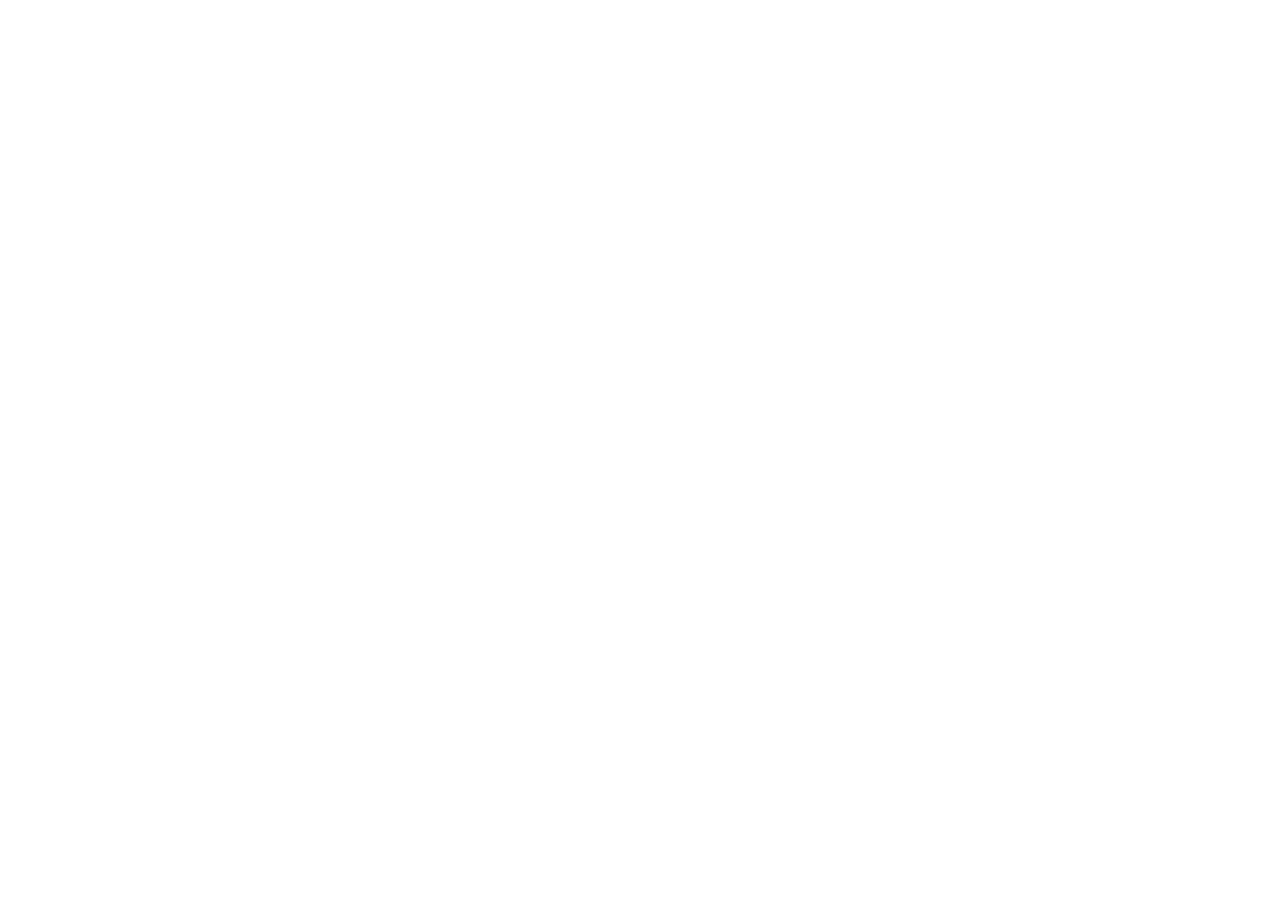
==== root/index.html @ bf1d0998 "initial commit" ====
<!DOCTYPE html>
<html lang="en">
<head>
    <meta charset="UTF-8">
    <meta name="viewport" content="width=device-width, initial-scale=1.0">
    <link rel="preconnect" href="https://fonts.googleapis.com">
    <link rel="preconnect" href="https://fonts.gstatic.com" crossorigin>
    <link href="https://fonts.googleapis.com/css2?family=Figtree:ital,wght@0,300..900;1,300..900&family=Outfit:wght@100..900&display=swap" rel="stylesheet">
    <title>Document</title>
</head>
<body>
    
</body>
</html>
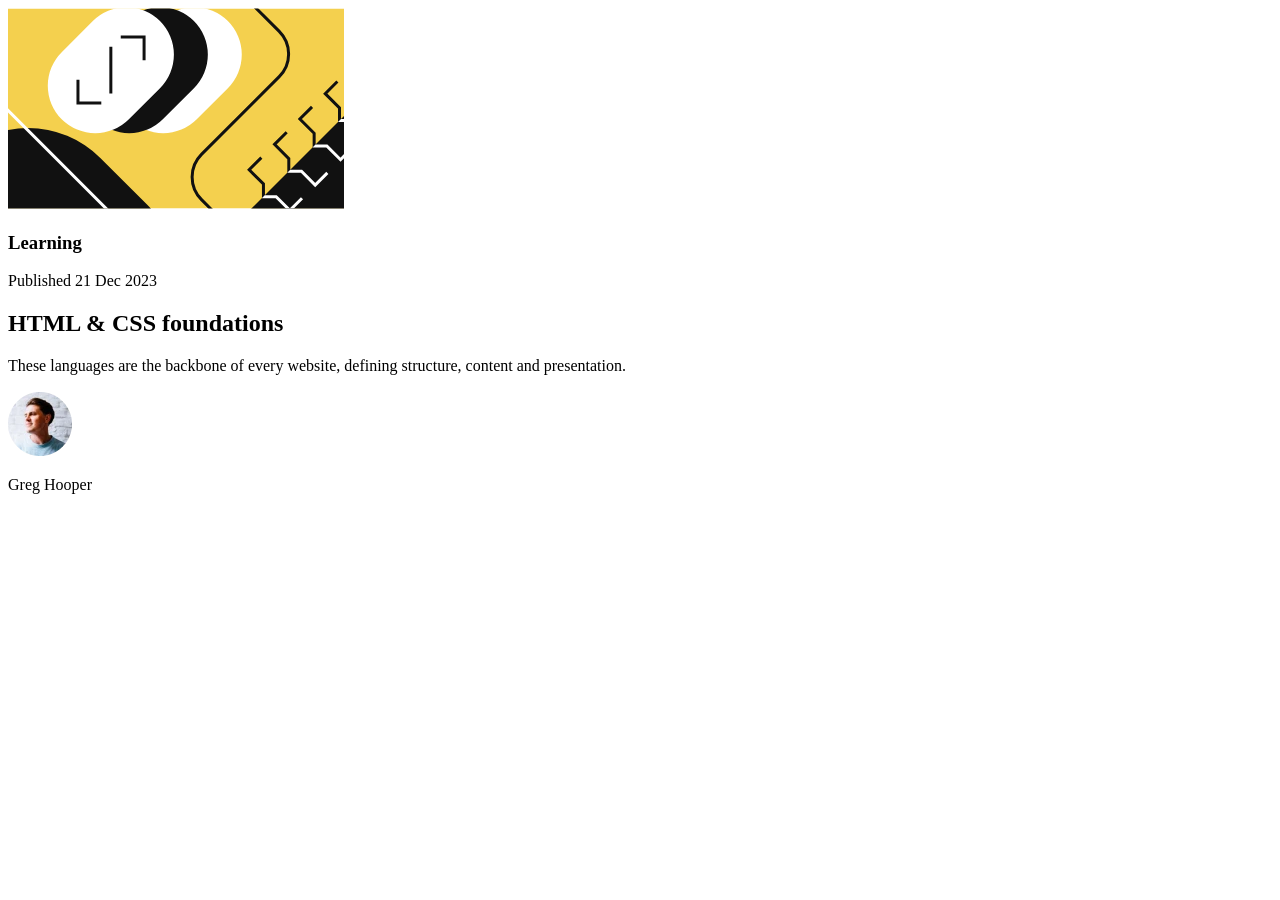
==== commit 2306c5c8: "Complete HTML structure commit" ====
--- a/root/index.html
+++ b/root/index.html
@@ -6,9 +6,25 @@
     <link rel="preconnect" href="https://fonts.googleapis.com">
     <link rel="preconnect" href="https://fonts.gstatic.com" crossorigin>
     <link href="https://fonts.googleapis.com/css2?family=Figtree:ital,wght@0,300..900;1,300..900&family=Outfit:wght@100..900&display=swap" rel="stylesheet">
+    <link rel="stylesheet" href="style.css">
     <title>Document</title>
 </head>
 <body>
-    
+    <div class="container">
+        <div class="imageIllustration">
+            <span class="image">
+                <img src="images/illustration-article.svg" alt="Illustration">
+            </span>
+            <h3>Learning</h3>
+            <p>Published 21 Dec 2023</p>
+        </div>
+        <article class="content">
+            <h1>HTML & CSS foundations</h1>
+            <p>These languages are the backbone of every website, defining structure, content and presentation.</p>
+        </article>
+        <section class="userInfo">
+            <img src="images/image-avatar.webp" alt="Michelle Avatar">
+            <p>Greg Hooper</p>
+        </section>
 </body>
 </html>
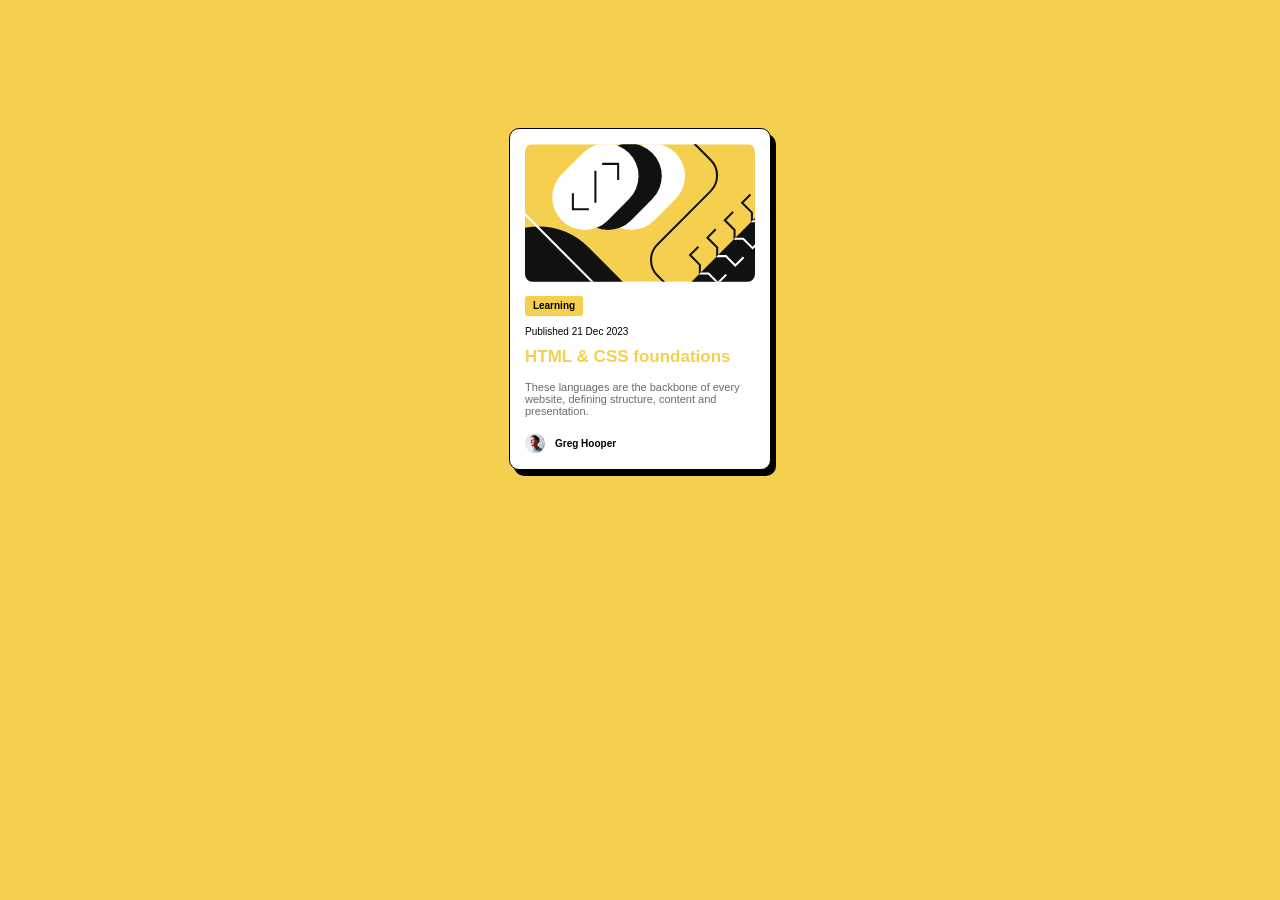
==== commit 3d326955: "complete css" ====
--- a/root/index.html
+++ b/root/index.html
@@ -6,16 +6,16 @@
     <link rel="preconnect" href="https://fonts.googleapis.com">
     <link rel="preconnect" href="https://fonts.gstatic.com" crossorigin>
     <link href="https://fonts.googleapis.com/css2?family=Figtree:ital,wght@0,300..900;1,300..900&family=Outfit:wght@100..900&display=swap" rel="stylesheet">
-    <link rel="stylesheet" href="style.css">
+    <link rel="stylesheet" href="css/style.css">
     <title>Document</title>
 </head>
 <body>
     <div class="container">
         <div class="imageIllustration">
-            <span class="image">
-                <img src="images/illustration-article.svg" alt="Illustration">
+            <span>
+                <img src="images/illustration-article.svg" alt="Illustration" class="image">
             </span>
-            <h3>Learning</h3>
+            <h3 class="button">Learning</h3>
             <p>Published 21 Dec 2023</p>
         </div>
         <article class="content">
--- a/root/css/style.css
+++ b/root/css/style.css
@@ -0,0 +1,69 @@
+html {
+    font-size: 62.5%;
+}
+body {
+    font-family: "Figtree", sans-serif;
+    font-size: 1.6rem;
+    margin: 0;
+    padding: 0;
+    display: flex;
+    justify-content: center;
+    background-color: hsl(47, 88%, 63%);
+}
+.container {
+    width: 23rem;
+    height: 31rem;
+    padding: 1.5rem;
+    margin-top: 10%;
+    border: 1px solid hsl(0, 0%, 0%);
+    border-radius: 1rem;
+    display: flex;
+    flex-direction: column;
+    background-color: hsl(0, 0%, 100%);
+    box-shadow: .5rem .6rem 0 0 rgba(0, 0, 0, 11);
+}
+.image{
+    width: 100%;
+    height: auto;
+    margin-top: 0;
+    border-radius: .8rem;
+}
+.button {
+    width: 5rem;
+    height: 1.2rem;
+    font-size: 1rem;
+    font-weight: 800;
+    text-align: center;
+    padding: .4rem;
+    background-color: hsl(47, 88%, 63%);
+    border-radius: 0.3rem;
+    cursor: pointer;
+}
+.imageIllustration p {
+    font-size: 1rem;
+    font-weight: 500;
+}
+.content h1 {
+    font-size: 1.7rem;
+    font-weight: 900;
+    margin-top: 0;
+    color: hsl(47, 88%, 63%);
+}
+.content p {
+    font-size: 1.1rem;
+    font-weight: 500;
+    color: hsl(0, 0%, 42%);
+}
+.userInfo {
+    display: flex;
+    align-items: center;
+    gap: 1rem;
+}
+.userInfo img {
+    width: 2rem;
+    height: 2rem;
+}
+.userInfo p {
+    font-size: 1rem;
+    font-weight: 800;
+}
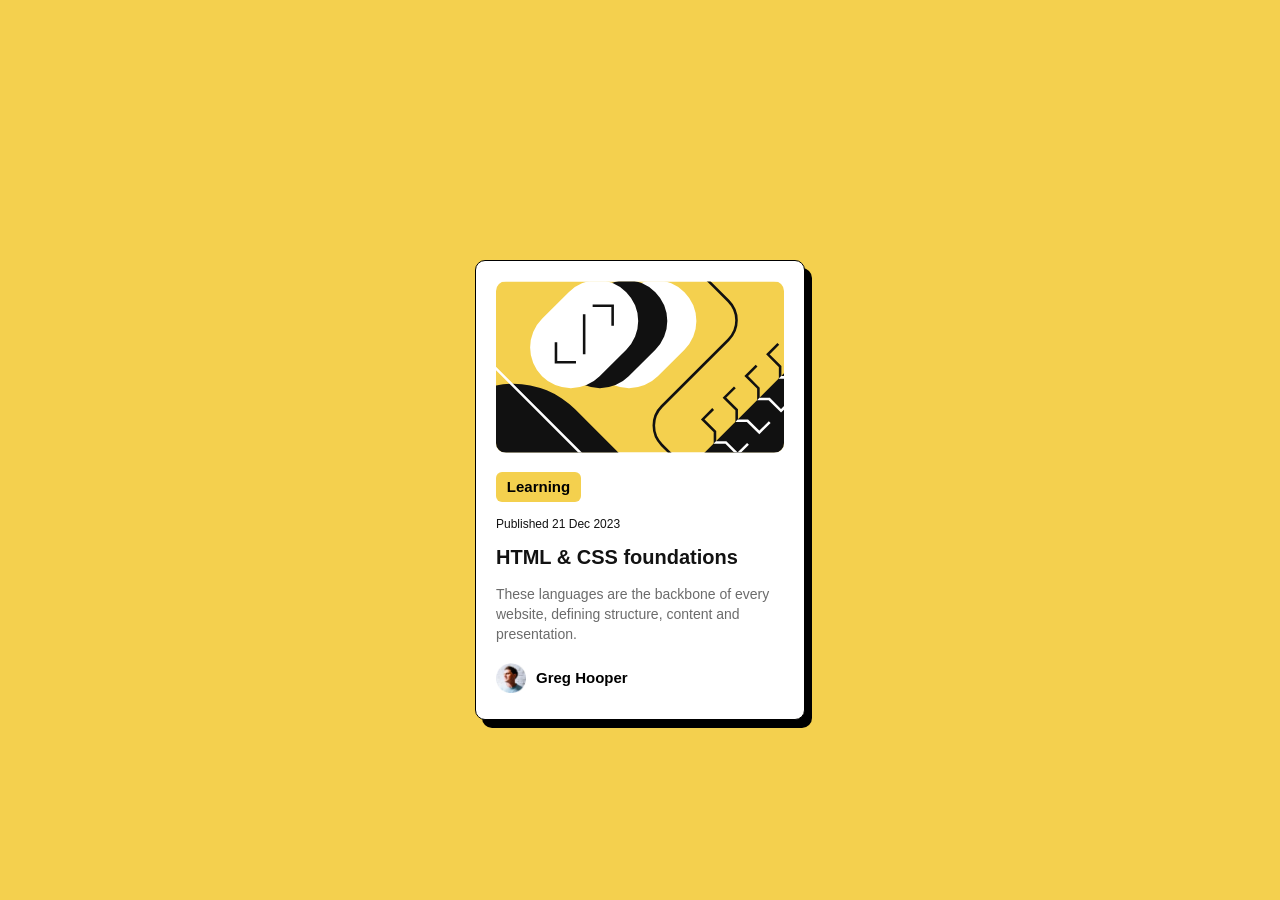
==== commit 565e0288: "Adjusted CSS" ====
--- a/root/index.html
+++ b/root/index.html
@@ -12,9 +12,9 @@
 <body>
     <div class="container">
         <div class="imageIllustration">
-            <span>
+            <div class="imageBackground">
                 <img src="images/illustration-article.svg" alt="Illustration" class="image">
-            </span>
+            </div>
             <h3 class="button">Learning</h3>
             <p>Published 21 Dec 2023</p>
         </div>
--- a/root/css/style.css
+++ b/root/css/style.css
@@ -1,57 +1,64 @@
 html {
     font-size: 62.5%;
+}
+*,*::before,*::after {
+    box-sizing: border-box;
+    margin: 0;
+    padding: 0;
 }
 body {
     font-family: "Figtree", sans-serif;
     font-size: 1.6rem;
     margin: 0;
-    padding: 0;
+    padding: 1rem;
     display: flex;
     justify-content: center;
     background-color: hsl(47, 88%, 63%);
 }
 .container {
-    width: 23rem;
-    height: 31rem;
-    padding: 1.5rem;
-    margin-top: 10%;
+    width: 33rem;
+    height: 46rem;
+    padding: 2rem;
+    margin-top: 250px;
     border: 1px solid hsl(0, 0%, 0%);
     border-radius: 1rem;
     display: flex;
     flex-direction: column;
     background-color: hsl(0, 0%, 100%);
-    box-shadow: .5rem .6rem 0 0 rgba(0, 0, 0, 11);
+    box-shadow: .7rem .8rem 0 0 rgba(0, 0, 0, 1);
 }
 .image{
     width: 100%;
-    height: auto;
-    margin-top: 0;
-    border-radius: .8rem;
+    max-width: 100%;
+    border-radius: 1rem;
 }
 .button {
-    width: 5rem;
-    height: 1.2rem;
-    font-size: 1rem;
+    width: 8.5rem;
+    height: 3rem;
+    font-size: 1.5rem;
     font-weight: 800;
     text-align: center;
-    padding: .4rem;
+    padding: .6rem;
+    margin: 1.5rem 0;
     background-color: hsl(47, 88%, 63%);
-    border-radius: 0.3rem;
+    border-radius: 0.6rem;
     cursor: pointer;
 }
 .imageIllustration p {
-    font-size: 1rem;
+    font-size: 1.2rem;
     font-weight: 500;
+    color: hsl(0, 0%, 7%);
 }
 .content h1 {
-    font-size: 1.7rem;
+    font-size: 2rem;
     font-weight: 900;
-    margin-top: 0;
-    color: hsl(47, 88%, 63%);
+    margin: 1.5rem 0;
+    color: hsl(0, 0%, 7%);
 }
 .content p {
-    font-size: 1.1rem;
+    font-size: 1.4rem;
     font-weight: 500;
+    line-height: 2rem;
     color: hsl(0, 0%, 42%);
 }
 .userInfo {
@@ -60,10 +67,11 @@
     gap: 1rem;
 }
 .userInfo img {
-    width: 2rem;
-    height: 2rem;
+    width: 3rem;
+    height: 3rem;
 }
 .userInfo p {
-    font-size: 1rem;
+    font-size: 1.5rem;
     font-weight: 800;
-}+    margin: 2.5rem 0;
+}
